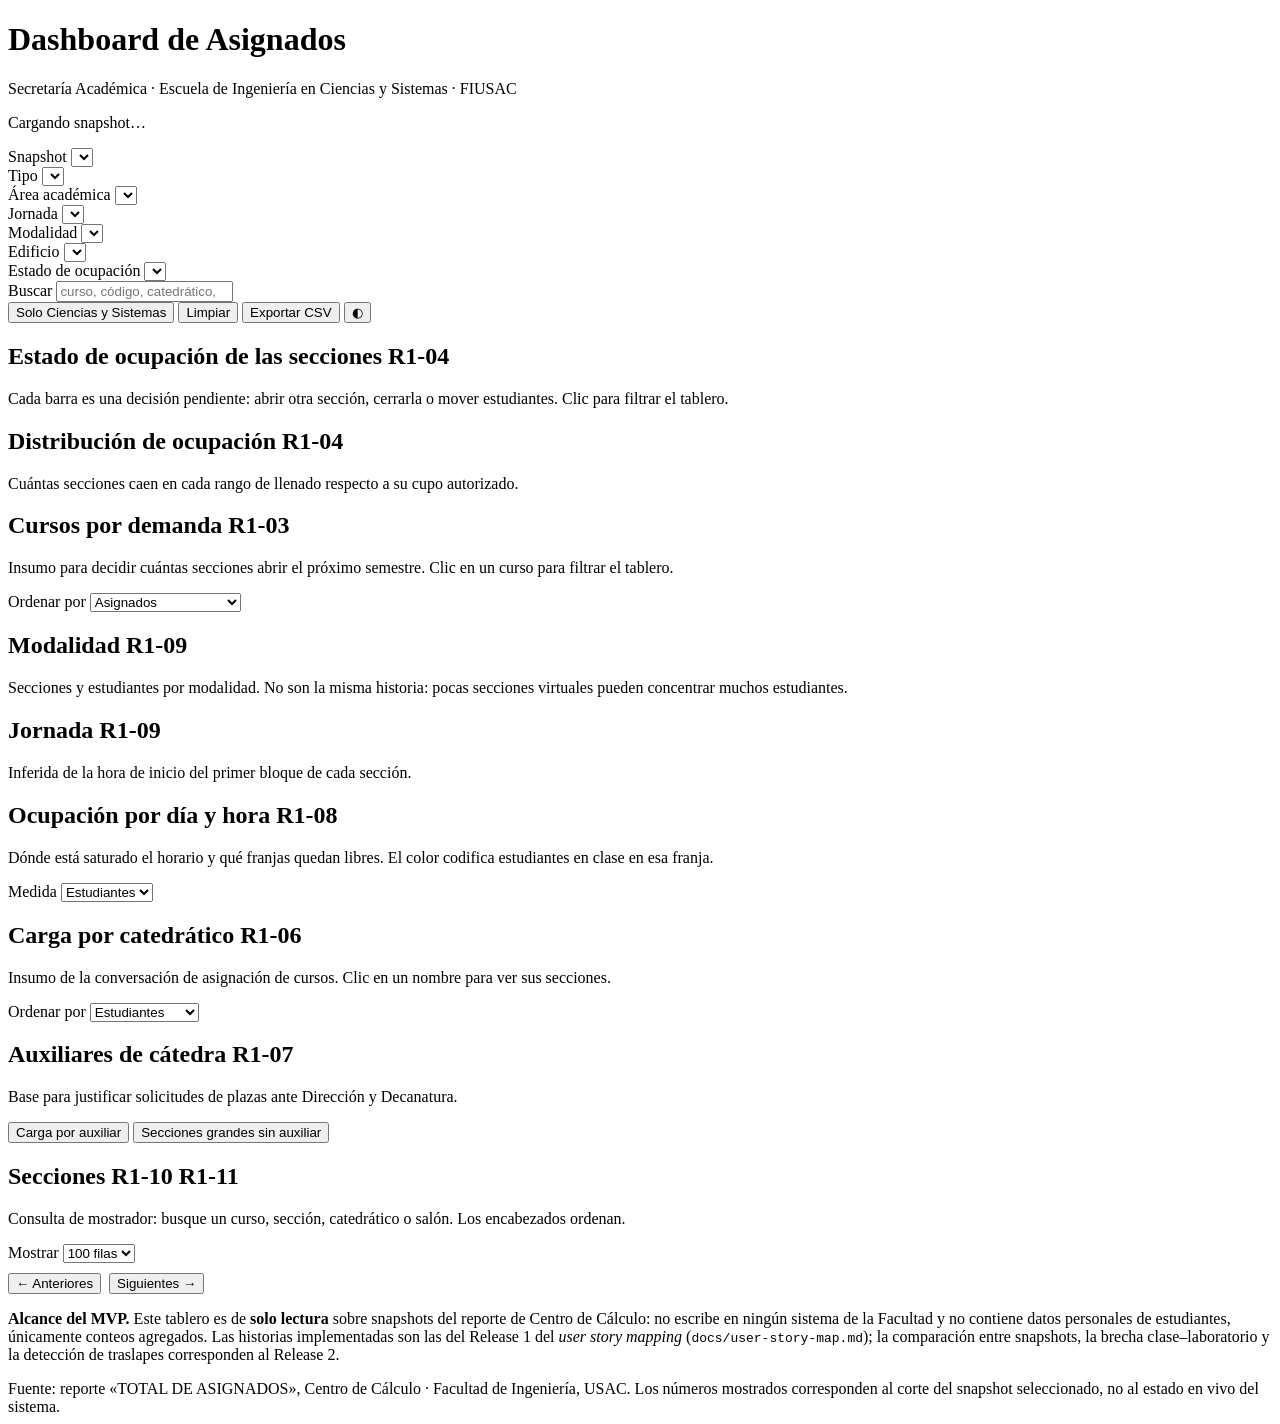
==== frontend/index.html @ 01c5485a "inicial y funcional" ====
<!DOCTYPE html>
<html lang="es">
<head>
<meta charset="utf-8">
<meta name="viewport" content="width=device-width, initial-scale=1">
<title>Asignados · Secretaría Académica ECYS</title>
<link rel="stylesheet" href="/styles.css">
<link rel="icon" href="data:image/svg+xml,%3Csvg xmlns='http://www.w3.org/2000/svg' viewBox='0 0 16 16'%3E%3Crect width='3' height='7' x='1' y='8' rx='1' fill='%232a78d6'/%3E%3Crect width='3' height='11' x='6' y='4' rx='1' fill='%232a78d6'/%3E%3Crect width='3' height='14' x='11' y='1' rx='1' fill='%232a78d6'/%3E%3C/svg%3E">
</head>
<body>

<header class="top">
  <div class="brand">
    <h1>Dashboard de Asignados</h1>
    <span class="sub">Secretaría Académica · Escuela de Ingeniería en Ciencias y Sistemas · FIUSAC</span>
  </div>

  <!-- R1-12 · procedencia del dato siempre visible -->
  <p class="provenance" id="provenance">
    <span class="loading">Cargando snapshot…</span>
  </p>

  <!-- R1-02 · filtros comunes a todo el tablero -->
  <div class="filters" id="filters">
    <div class="field">
      <label for="f-snapshot">Snapshot</label>
      <select id="f-snapshot" data-filter="snapshot_id"></select>
    </div>
    <div class="field">
      <label for="f-tipo">Tipo</label>
      <select id="f-tipo" data-filter="tipo"></select>
    </div>
    <div class="field">
      <label for="f-area">Área académica</label>
      <select id="f-area" data-filter="area"></select>
    </div>
    <div class="field">
      <label for="f-jornada">Jornada</label>
      <select id="f-jornada" data-filter="jornada"></select>
    </div>
    <div class="field">
      <label for="f-modalidad">Modalidad</label>
      <select id="f-modalidad" data-filter="modalidad"></select>
    </div>
    <div class="field">
      <label for="f-edificio">Edificio</label>
      <select id="f-edificio" data-filter="edificio"></select>
    </div>
    <div class="field">
      <label for="f-estado">Estado de ocupación</label>
      <select id="f-estado" data-filter="estado"></select>
    </div>
    <div class="field">
      <label for="f-q">Buscar</label>
      <input type="search" id="f-q" data-filter="q"
             placeholder="curso, código, catedrático, salón, auxiliar…">
    </div>
    <button class="btn ghost" id="btn-foco" title="Filtra al área que solicita el dashboard">
      Solo Ciencias y Sistemas
    </button>
    <button class="btn ghost" id="btn-reset">Limpiar</button>
    <button class="btn primary" id="btn-export">Exportar CSV</button>
    <button class="btn" id="btn-theme" title="Cambiar tema" aria-label="Cambiar tema">◐</button>
  </div>
</header>

<main>
  <!-- ══════════════════ R1-01 · pulso del semestre ══════════════════ -->
  <section>
    <div class="grid cards" id="kpis"></div>
    <p class="note" id="nota-procedencia" hidden></p>
  </section>

  <!-- ══════════════════ R1-04 / R1-05 · ocupación ══════════════════ -->
  <section class="grid two" style="margin-top:14px">
    <div class="card">
      <div class="card-head">
        <div>
          <h2>Estado de ocupación de las secciones <span class="story">R1-04</span></h2>
          <p class="hint">Cada barra es una decisión pendiente: abrir otra sección, cerrarla o mover estudiantes. Clic para filtrar el tablero.</p>
        </div>
      </div>
      <div id="chart-estado"></div>
      <p class="note" id="nota-umbral"></p>
    </div>

    <div class="card">
      <div class="card-head">
        <div>
          <h2>Distribución de ocupación <span class="story">R1-04</span></h2>
          <p class="hint">Cuántas secciones caen en cada rango de llenado respecto a su cupo autorizado.</p>
        </div>
      </div>
      <div id="chart-histograma"></div>
    </div>
  </section>

  <!-- ══════════════════ R1-03 · demanda por curso ══════════════════ -->
  <section class="grid" style="margin-top:14px">
    <div class="card">
      <div class="card-head">
        <div>
          <h2>Cursos por demanda <span class="story">R1-03</span></h2>
          <p class="hint">Insumo para decidir cuántas secciones abrir el próximo semestre. Clic en un curso para filtrar el tablero.</p>
        </div>
        <div class="field">
          <label for="f-orden-cursos">Ordenar por</label>
          <select id="f-orden-cursos">
            <option value="asignados">Asignados</option>
            <option value="secciones">Secciones</option>
            <option value="promedio">Promedio por sección</option>
            <option value="ocupacion">Ocupación</option>
          </select>
        </div>
      </div>
      <div id="chart-cursos"></div>
    </div>
  </section>

  <!-- ══════════════════ R1-09 · modalidad y jornada ══════════════════ -->
  <section class="grid two" style="margin-top:14px">
    <div class="card">
      <div class="card-head">
        <div>
          <h2>Modalidad <span class="story">R1-09</span></h2>
          <p class="hint">Secciones y estudiantes por modalidad. No son la misma historia: pocas secciones virtuales pueden concentrar muchos estudiantes.</p>
        </div>
      </div>
      <div id="chart-modalidad"></div>
    </div>
    <div class="card">
      <div class="card-head">
        <div>
          <h2>Jornada <span class="story">R1-09</span></h2>
          <p class="hint">Inferida de la hora de inicio del primer bloque de cada sección.</p>
        </div>
      </div>
      <div id="chart-jornada"></div>
    </div>
  </section>

  <!-- ══════════════════ R1-08 · salones y horarios ══════════════════ -->
  <section class="grid" style="margin-top:14px">
    <div class="card">
      <div class="card-head">
        <div>
          <h2>Ocupación por día y hora <span class="story">R1-08</span></h2>
          <p class="hint">Dónde está saturado el horario y qué franjas quedan libres. El color codifica estudiantes en clase en esa franja.</p>
        </div>
        <div class="field">
          <label for="f-metrica-heat">Medida</label>
          <select id="f-metrica-heat">
            <option value="asignados">Estudiantes</option>
            <option value="secciones">Secciones</option>
          </select>
        </div>
      </div>
      <div id="chart-heatmap"></div>
    </div>
  </section>

  <!-- ══════ R1-06 / R1-07 · docentes y auxiliares ══════ -->
  <section class="grid two" style="margin-top:14px">
    <div class="card">
      <div class="card-head">
        <div>
          <h2>Carga por catedrático <span class="story">R1-06</span></h2>
          <p class="hint">Insumo de la conversación de asignación de cursos. Clic en un nombre para ver sus secciones.</p>
        </div>
        <div class="field">
          <label for="f-orden-docentes">Ordenar por</label>
          <select id="f-orden-docentes">
            <option value="asignados">Estudiantes</option>
            <option value="secciones">Secciones</option>
            <option value="horas">Horas semana</option>
            <option value="nombre">Nombre</option>
          </select>
        </div>
      </div>
      <div class="tablewrap"><table id="tbl-docentes"></table></div>
    </div>

    <div class="card">
      <div class="card-head">
        <div>
          <h2>Auxiliares de cátedra <span class="story">R1-07</span></h2>
          <p class="hint">Base para justificar solicitudes de plazas ante Dirección y Decanatura.</p>
        </div>
      </div>
      <div class="tabs" role="tablist" id="tabs-aux">
        <button role="tab" aria-selected="true"  data-tab="ranking">Carga por auxiliar</button>
        <button role="tab" aria-selected="false" data-tab="sin">Secciones grandes sin auxiliar</button>
      </div>
      <div id="aux-resumen" class="legend"></div>
      <div class="tablewrap"><table id="tbl-aux"></table></div>
    </div>
  </section>

  <!-- ══════════════════ R1-10 / R1-11 · tabla maestra ══════════════════ -->
  <section class="grid" style="margin-top:14px">
    <div class="card">
      <div class="card-head">
        <div>
          <h2>Secciones <span class="story">R1-10</span> <span class="story">R1-11</span></h2>
          <p class="hint" id="hint-secciones">Consulta de mostrador: busque un curso, sección, catedrático o salón. Los encabezados ordenan.</p>
        </div>
        <div class="field">
          <label for="f-pagina">Mostrar</label>
          <select id="f-pagina">
            <option value="50">50 filas</option>
            <option value="100" selected>100 filas</option>
            <option value="300">300 filas</option>
          </select>
        </div>
      </div>
      <div class="tablewrap" style="max-height:600px"><table id="tbl-secciones"></table></div>
      <div style="display:flex;gap:8px;align-items:center;margin-top:10px">
        <button class="btn" id="btn-prev">← Anteriores</button>
        <button class="btn" id="btn-next">Siguientes →</button>
        <span class="hint" id="paginacion" style="margin:0"></span>
      </div>
    </div>
  </section>

  <p class="note" style="margin-top:16px">
    <b>Alcance del MVP.</b> Este tablero es de <b>solo lectura</b> sobre snapshots del reporte de
    Centro de Cálculo: no escribe en ningún sistema de la Facultad y no contiene datos personales de
    estudiantes, únicamente conteos agregados. Las historias implementadas son las del Release 1 del
    <i>user story mapping</i> (<code>docs/user-story-map.md</code>); la comparación entre snapshots,
    la brecha clase–laboratorio y la detección de traslapes corresponden al Release 2.
  </p>
</main>

<footer>
  Fuente: reporte «TOTAL DE ASIGNADOS», Centro de Cálculo · Facultad de Ingeniería, USAC.
  Los números mostrados corresponden al corte del snapshot seleccionado, no al estado en vivo del sistema.
</footer>

<div id="tip" role="status" aria-live="polite"></div>
<script src="/app.js"></script>
</body>
</html>
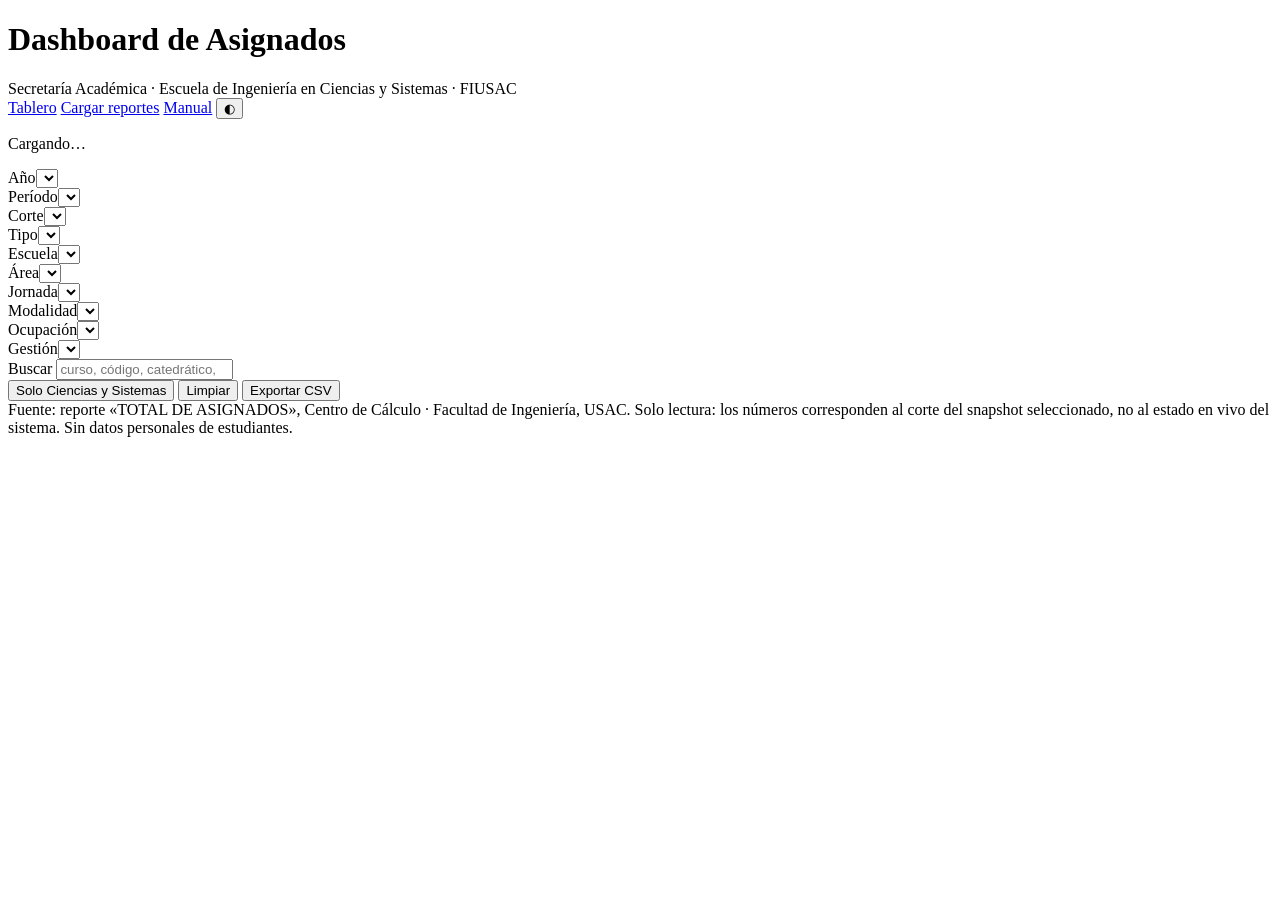
==== commit 7d246c6d: "v1.0: carga de reportes, vistas del perfil y despliegue con Docker - Pipeline único de ingesta (nave" ====
--- a/frontend/index.html
+++ b/frontend/index.html
@@ -13,230 +13,238 @@
   <div class="brand">
     <h1>Dashboard de Asignados</h1>
     <span class="sub">Secretaría Académica · Escuela de Ingeniería en Ciencias y Sistemas · FIUSAC</span>
-  </div>
-
-  <!-- R1-12 · procedencia del dato siempre visible -->
-  <p class="provenance" id="provenance">
-    <span class="loading">Cargando snapshot…</span>
-  </p>
-
-  <!-- R1-02 · filtros comunes a todo el tablero -->
+    <nav class="topnav" aria-label="Secciones">
+      <a href="/" aria-current="page">Tablero</a>
+      <a href="/cargas" class="cta">Cargar reportes</a>
+      <a href="/manual">Manual</a>
+      <button class="btn" id="btn-theme" title="Cambiar tema" aria-label="Cambiar tema">◐</button>
+    </nav>
+  </div>
+
+  <!-- R1-12 · procedencia del dato, siempre visible -->
+  <p class="provenance" id="provenance"><span class="loading">Cargando…</span></p>
+
+  <!-- Selector de snapshot: igual que el diálogo de Centro de Cálculo (año → período) + corte -->
+  <div class="selector-corte" id="selector-corte">
+    <div class="field"><label for="s-anio">Año</label><select id="s-anio"></select></div>
+    <div class="field"><label for="s-periodo">Período</label><select id="s-periodo"></select></div>
+    <div class="field"><label for="s-corte">Corte</label><select id="s-corte"></select></div>
+  </div>
+
+  <!-- R1-02 · filtros comunes a todas las vistas -->
   <div class="filters" id="filters">
-    <div class="field">
-      <label for="f-snapshot">Snapshot</label>
-      <select id="f-snapshot" data-filter="snapshot_id"></select>
-    </div>
-    <div class="field">
-      <label for="f-tipo">Tipo</label>
-      <select id="f-tipo" data-filter="tipo"></select>
-    </div>
-    <div class="field">
-      <label for="f-area">Área académica</label>
-      <select id="f-area" data-filter="area"></select>
-    </div>
-    <div class="field">
-      <label for="f-jornada">Jornada</label>
-      <select id="f-jornada" data-filter="jornada"></select>
-    </div>
-    <div class="field">
-      <label for="f-modalidad">Modalidad</label>
-      <select id="f-modalidad" data-filter="modalidad"></select>
-    </div>
-    <div class="field">
-      <label for="f-edificio">Edificio</label>
-      <select id="f-edificio" data-filter="edificio"></select>
-    </div>
-    <div class="field">
-      <label for="f-estado">Estado de ocupación</label>
-      <select id="f-estado" data-filter="estado"></select>
-    </div>
-    <div class="field">
-      <label for="f-q">Buscar</label>
-      <input type="search" id="f-q" data-filter="q"
-             placeholder="curso, código, catedrático, salón, auxiliar…">
-    </div>
-    <button class="btn ghost" id="btn-foco" title="Filtra al área que solicita el dashboard">
-      Solo Ciencias y Sistemas
-    </button>
+    <div class="field"><label for="f-tipo">Tipo</label><select id="f-tipo" data-filter="tipo"></select></div>
+    <div class="field"><label for="f-escuela">Escuela</label><select id="f-escuela" data-filter="escuela"></select></div>
+    <div class="field"><label for="f-area">Área</label><select id="f-area" data-filter="area"></select></div>
+    <div class="field"><label for="f-jornada">Jornada</label><select id="f-jornada" data-filter="jornada"></select></div>
+    <div class="field"><label for="f-modalidad">Modalidad</label><select id="f-modalidad" data-filter="modalidad"></select></div>
+    <div class="field"><label for="f-estado">Ocupación</label><select id="f-estado" data-filter="estado"></select></div>
+    <div class="field"><label for="f-estado_gestion">Gestión</label><select id="f-estado_gestion" data-filter="estado_gestion"></select></div>
+    <div class="field"><label for="f-q">Buscar</label>
+      <input type="search" id="f-q" data-filter="q" placeholder="curso, código, catedrático, salón, auxiliar…"></div>
+    <button class="btn ghost" id="btn-foco" title="Filtra a la escuela que solicita el tablero">Solo Ciencias y Sistemas</button>
     <button class="btn ghost" id="btn-reset">Limpiar</button>
     <button class="btn primary" id="btn-export">Exportar CSV</button>
-    <button class="btn" id="btn-theme" title="Cambiar tema" aria-label="Cambiar tema">◐</button>
   </div>
 </header>
 
 <main>
-  <!-- ══════════════════ R1-01 · pulso del semestre ══════════════════ -->
-  <section>
-    <div class="grid cards" id="kpis"></div>
-    <p class="note" id="nota-procedencia" hidden></p>
+  <!-- Estado vacío: aún no hay reportes -->
+  <section id="vacio" class="empty" hidden>
+    <h2>Aún no hay reportes cargados</h2>
+    <p>Descargue de Centro de Cálculo el reporte <b>Contadores asignados (Condensado)</b> en Excel y cárguelo.
+       Puede subir varios a la vez: el sistema identifica solo el período y la fecha de corte de cada uno.</p>
+    <p style="margin-top:16px"><a class="btn primary" href="/cargas" style="text-decoration:none">Cargar reportes</a></p>
   </section>
 
-  <!-- ══════════════════ R1-04 / R1-05 · ocupación ══════════════════ -->
-  <section class="grid two" style="margin-top:14px">
-    <div class="card">
-      <div class="card-head">
-        <div>
+  <div id="contenido" hidden>
+    <!-- R1-01 · pulso del período -->
+    <section class="grid cards" id="kpis"></section>
+    <div id="notas"></div>
+
+    <nav class="viewtabs" role="tablist" aria-label="Vistas" id="viewtabs">
+      <a href="#resumen" role="tab" data-vista="resumen">Resumen</a>
+      <a href="#seguimiento" role="tab" data-vista="seguimiento">Seguimiento de cursos<span class="perfil">VISTA 1</span></a>
+      <a href="#gestiones" role="tab" data-vista="gestiones">Estado de gestiones<span class="perfil">VISTA 2</span></a>
+      <a href="#tiempos" role="tab" data-vista="tiempos">Tiempos de atención<span class="perfil">VISTA 3</span></a>
+      <a href="#docentes" role="tab" data-vista="docentes">Docentes y auxiliares</a>
+      <a href="#secciones" role="tab" data-vista="secciones">Secciones</a>
+    </nav>
+
+    <!-- ═══════════════ RESUMEN ═══════════════ -->
+    <section class="vista" data-vista="resumen">
+      <div class="grid two">
+        <div class="card">
           <h2>Estado de ocupación de las secciones <span class="story">R1-04</span></h2>
-          <p class="hint">Cada barra es una decisión pendiente: abrir otra sección, cerrarla o mover estudiantes. Clic para filtrar el tablero.</p>
-        </div>
-      </div>
-      <div id="chart-estado"></div>
-      <p class="note" id="nota-umbral"></p>
-    </div>
-
-    <div class="card">
-      <div class="card-head">
-        <div>
+          <p class="hint">Cada barra es una decisión pendiente: abrir otra sección, cerrarla o mover estudiantes. Clic para filtrar.</p>
+          <div id="chart-estado"></div>
+          <p class="note" id="nota-umbral"></p>
+        </div>
+        <div class="card">
           <h2>Distribución de ocupación <span class="story">R1-04</span></h2>
-          <p class="hint">Cuántas secciones caen en cada rango de llenado respecto a su cupo autorizado.</p>
-        </div>
-      </div>
-      <div id="chart-histograma"></div>
-    </div>
-  </section>
-
-  <!-- ══════════════════ R1-03 · demanda por curso ══════════════════ -->
-  <section class="grid" style="margin-top:14px">
-    <div class="card">
-      <div class="card-head">
-        <div>
-          <h2>Cursos por demanda <span class="story">R1-03</span></h2>
-          <p class="hint">Insumo para decidir cuántas secciones abrir el próximo semestre. Clic en un curso para filtrar el tablero.</p>
-        </div>
-        <div class="field">
-          <label for="f-orden-cursos">Ordenar por</label>
-          <select id="f-orden-cursos">
-            <option value="asignados">Asignados</option>
-            <option value="secciones">Secciones</option>
-            <option value="promedio">Promedio por sección</option>
-            <option value="ocupacion">Ocupación</option>
-          </select>
-        </div>
-      </div>
-      <div id="chart-cursos"></div>
-    </div>
-  </section>
-
-  <!-- ══════════════════ R1-09 · modalidad y jornada ══════════════════ -->
-  <section class="grid two" style="margin-top:14px">
-    <div class="card">
-      <div class="card-head">
-        <div>
+          <p class="hint">Secciones abiertas según cuánto llenaron su cupo autorizado.</p>
+          <div id="chart-histograma"></div>
+        </div>
+      </div>
+      <div class="grid two" style="margin-top:14px">
+        <div class="card">
           <h2>Modalidad <span class="story">R1-09</span></h2>
-          <p class="hint">Secciones y estudiantes por modalidad. No son la misma historia: pocas secciones virtuales pueden concentrar muchos estudiantes.</p>
-        </div>
-      </div>
-      <div id="chart-modalidad"></div>
-    </div>
-    <div class="card">
-      <div class="card-head">
-        <div>
+          <p class="hint">La barra mide estudiantes; la etiqueta dice también las secciones.</p>
+          <div id="chart-modalidad"></div>
+        </div>
+        <div class="card">
           <h2>Jornada <span class="story">R1-09</span></h2>
           <p class="hint">Inferida de la hora de inicio del primer bloque de cada sección.</p>
-        </div>
-      </div>
-      <div id="chart-jornada"></div>
-    </div>
-  </section>
-
-  <!-- ══════════════════ R1-08 · salones y horarios ══════════════════ -->
-  <section class="grid" style="margin-top:14px">
-    <div class="card">
-      <div class="card-head">
-        <div>
-          <h2>Ocupación por día y hora <span class="story">R1-08</span></h2>
-          <p class="hint">Dónde está saturado el horario y qué franjas quedan libres. El color codifica estudiantes en clase en esa franja.</p>
-        </div>
-        <div class="field">
-          <label for="f-metrica-heat">Medida</label>
-          <select id="f-metrica-heat">
-            <option value="asignados">Estudiantes</option>
-            <option value="secciones">Secciones</option>
-          </select>
-        </div>
-      </div>
-      <div id="chart-heatmap"></div>
-    </div>
-  </section>
-
-  <!-- ══════ R1-06 / R1-07 · docentes y auxiliares ══════ -->
-  <section class="grid two" style="margin-top:14px">
-    <div class="card">
-      <div class="card-head">
-        <div>
-          <h2>Carga por catedrático <span class="story">R1-06</span></h2>
-          <p class="hint">Insumo de la conversación de asignación de cursos. Clic en un nombre para ver sus secciones.</p>
-        </div>
-        <div class="field">
-          <label for="f-orden-docentes">Ordenar por</label>
-          <select id="f-orden-docentes">
-            <option value="asignados">Estudiantes</option>
-            <option value="secciones">Secciones</option>
-            <option value="horas">Horas semana</option>
-            <option value="nombre">Nombre</option>
-          </select>
-        </div>
-      </div>
-      <div class="tablewrap"><table id="tbl-docentes"></table></div>
-    </div>
-
-    <div class="card">
-      <div class="card-head">
-        <div>
+          <div id="chart-jornada"></div>
+        </div>
+      </div>
+      <div class="card" style="margin-top:14px">
+        <h2>Asignados por escuela <span class="story">R1-02</span></h2>
+        <p class="hint" id="hint-escuela">Clic en una escuela para filtrar todo el tablero.</p>
+        <div id="chart-escuela"></div>
+      </div>
+    </section>
+
+    <!-- ═══════════════ VISTA 1 · SEGUIMIENTO DE CURSOS ═══════════════ -->
+    <section class="vista" data-vista="seguimiento" hidden>
+      <div class="card">
+        <div class="card-head">
+          <div>
+            <h2>Cursos por demanda <span class="story">R1-03</span></h2>
+            <p class="hint">Insumo para decidir cuántas secciones abrir. Clic en un curso para filtrar el tablero.</p>
+          </div>
+          <div class="field"><label for="f-orden-cursos">Ordenar por</label>
+            <select id="f-orden-cursos">
+              <option value="asignados">Asignados</option><option value="secciones">Secciones</option>
+              <option value="promedio">Promedio por sección</option><option value="ocupacion">Ocupación</option>
+              <option value="pendientes">Gestiones pendientes</option>
+            </select></div>
+        </div>
+        <div id="chart-cursos"></div>
+      </div>
+
+      <div class="grid two" style="margin-top:14px">
+        <div class="card">
+          <h2>Evolución entre cortes del período <span class="story">R2-01</span></h2>
+          <p class="hint" id="hint-evolucion">Asignados en cada fecha de corte cargada para este período.</p>
+          <div id="chart-evolucion"></div>
+        </div>
+        <div class="card">
+          <h2>Histórico por período <span class="story">R2-01</span></h2>
+          <p class="hint">Último corte de cada período cargado. Clic para abrirlo.</p>
+          <div id="chart-historico"></div>
+        </div>
+      </div>
+
+      <div class="card" style="margin-top:14px">
+        <h2>Cambios desde el corte anterior <span class="story">R2-01</span></h2>
+        <p class="hint" id="hint-cambios"></p>
+        <div class="tablewrap"><table id="tbl-cambios"></table></div>
+      </div>
+
+      <div class="card" style="margin-top:14px">
+        <div class="card-head">
+          <div>
+            <h2>Ocupación por día y hora <span class="story">R1-08</span></h2>
+            <p class="hint">Dónde se satura el horario y qué franjas quedan libres. Solo secciones abiertas.</p>
+          </div>
+          <div class="field"><label for="f-metrica-heat">Medida</label>
+            <select id="f-metrica-heat"><option value="asignados">Estudiantes</option><option value="secciones">Secciones</option></select></div>
+        </div>
+        <div id="chart-heatmap"></div>
+      </div>
+    </section>
+
+    <!-- ═══════════════ VISTA 2 · ESTADO DE GESTIONES ═══════════════ -->
+    <section class="vista" data-vista="gestiones" hidden>
+      <p class="note" style="margin:0 0 12px"><b>Qué es una gestión aquí.</b> Cada sección abierta se revisa contra los trámites que
+        la Secretaría resuelve sobre la oferta: asignar catedrático (el reporte dice «STAFF»), conseguir salón, ampliar cupo o abrir sección,
+        revisar cierre o fusión, definir el límite de asignados y pedir plaza de auxiliar. Todo sale del reporte de asignados; no se
+        captura nada a mano.</p>
+      <div class="kpi-mini" id="gest-kpis"></div>
+      <div class="card">
+        <h2>Estado de gestiones por curso <span class="story">R1-13</span></h2>
+        <p class="hint">Proporción de secciones abiertas de cada curso; los cursos con más secciones pendientes, primero. Clic para filtrar.</p>
+        <div class="stack-legend" id="leyenda-gestion"></div>
+        <div id="chart-gestion-cursos"></div>
+      </div>
+      <div class="card" style="margin-top:14px">
+        <div class="card-head">
+          <div>
+            <h2>Gestiones por resolver <span class="story">R1-13</span></h2>
+            <p class="hint">Lista de trabajo: una fila por gestión, las pendientes primero.</p>
+          </div>
+          <button class="btn" id="btn-export-gestiones">Exportar gestiones CSV</button>
+        </div>
+        <div class="tablewrap" style="max-height:520px"><table id="tbl-gestiones"></table></div>
+      </div>
+    </section>
+
+    <!-- ═══════════════ VISTA 3 · TIEMPOS DE ATENCIÓN ═══════════════ -->
+    <section class="vista" data-vista="tiempos" hidden>
+      <div id="tiempos-contenido"></div>
+    </section>
+
+    <!-- ═══════════════ DOCENTES Y AUXILIARES ═══════════════ -->
+    <section class="vista" data-vista="docentes" hidden>
+      <div class="grid two">
+        <div class="card">
+          <div class="card-head">
+            <div>
+              <h2>Carga por catedrático <span class="story">R1-06</span></h2>
+              <p class="hint">Secciones abiertas. Clic en un nombre para ver sus secciones.</p>
+            </div>
+            <div class="field"><label for="f-orden-docentes">Ordenar por</label>
+              <select id="f-orden-docentes">
+                <option value="asignados">Estudiantes</option><option value="secciones">Secciones</option>
+                <option value="horas">Horas semana</option><option value="nombre">Nombre</option>
+              </select></div>
+          </div>
+          <div class="tablewrap"><table id="tbl-docentes"></table></div>
+        </div>
+        <div class="card">
           <h2>Auxiliares de cátedra <span class="story">R1-07</span></h2>
           <p class="hint">Base para justificar solicitudes de plazas ante Dirección y Decanatura.</p>
-        </div>
-      </div>
-      <div class="tabs" role="tablist" id="tabs-aux">
-        <button role="tab" aria-selected="true"  data-tab="ranking">Carga por auxiliar</button>
-        <button role="tab" aria-selected="false" data-tab="sin">Secciones grandes sin auxiliar</button>
-      </div>
-      <div id="aux-resumen" class="legend"></div>
-      <div class="tablewrap"><table id="tbl-aux"></table></div>
-    </div>
-  </section>
-
-  <!-- ══════════════════ R1-10 / R1-11 · tabla maestra ══════════════════ -->
-  <section class="grid" style="margin-top:14px">
-    <div class="card">
-      <div class="card-head">
-        <div>
-          <h2>Secciones <span class="story">R1-10</span> <span class="story">R1-11</span></h2>
-          <p class="hint" id="hint-secciones">Consulta de mostrador: busque un curso, sección, catedrático o salón. Los encabezados ordenan.</p>
-        </div>
-        <div class="field">
-          <label for="f-pagina">Mostrar</label>
-          <select id="f-pagina">
-            <option value="50">50 filas</option>
-            <option value="100" selected>100 filas</option>
-            <option value="300">300 filas</option>
-          </select>
-        </div>
-      </div>
-      <div class="tablewrap" style="max-height:600px"><table id="tbl-secciones"></table></div>
-      <div style="display:flex;gap:8px;align-items:center;margin-top:10px">
-        <button class="btn" id="btn-prev">← Anteriores</button>
-        <button class="btn" id="btn-next">Siguientes →</button>
-        <span class="hint" id="paginacion" style="margin:0"></span>
-      </div>
-    </div>
-  </section>
-
-  <p class="note" style="margin-top:16px">
-    <b>Alcance del MVP.</b> Este tablero es de <b>solo lectura</b> sobre snapshots del reporte de
-    Centro de Cálculo: no escribe en ningún sistema de la Facultad y no contiene datos personales de
-    estudiantes, únicamente conteos agregados. Las historias implementadas son las del Release 1 del
-    <i>user story mapping</i> (<code>docs/user-story-map.md</code>); la comparación entre snapshots,
-    la brecha clase–laboratorio y la detección de traslapes corresponden al Release 2.
-  </p>
+          <div class="tabs" role="tablist" id="tabs-aux">
+            <button role="tab" aria-selected="true" data-tab="ranking">Carga por auxiliar</button>
+            <button role="tab" aria-selected="false" data-tab="sin">Secciones grandes sin auxiliar</button>
+            <button role="tab" aria-selected="false" data-tab="tipos">Tipos de miembro</button>
+          </div>
+          <div id="aux-resumen" class="legend"></div>
+          <div class="tablewrap"><table id="tbl-aux"></table></div>
+        </div>
+      </div>
+    </section>
+
+    <!-- ═══════════════ SECCIONES ═══════════════ -->
+    <section class="vista" data-vista="secciones" hidden>
+      <div class="card">
+        <div class="card-head">
+          <div>
+            <h2>Secciones <span class="story">R1-10</span> <span class="story">R1-11</span></h2>
+            <p class="hint">Consulta de mostrador: busque arriba un curso, sección, catedrático o salón. Los encabezados ordenan.</p>
+          </div>
+          <div class="field"><label for="f-pagina">Mostrar</label>
+            <select id="f-pagina"><option value="50">50 filas</option><option value="100" selected>100 filas</option><option value="300">300 filas</option></select></div>
+        </div>
+        <div class="tablewrap" style="max-height:640px"><table id="tbl-secciones"></table></div>
+        <div style="display:flex;gap:8px;align-items:center;margin-top:10px;flex-wrap:wrap">
+          <button class="btn" id="btn-prev">← Anteriores</button>
+          <button class="btn" id="btn-next">Siguientes →</button>
+          <span class="hint" id="paginacion" style="margin:0"></span>
+        </div>
+      </div>
+    </section>
+  </div>
 </main>
 
 <footer>
-  Fuente: reporte «TOTAL DE ASIGNADOS», Centro de Cálculo · Facultad de Ingeniería, USAC.
-  Los números mostrados corresponden al corte del snapshot seleccionado, no al estado en vivo del sistema.
+  Fuente: reporte «TOTAL DE ASIGNADOS», Centro de Cálculo · Facultad de Ingeniería, USAC. Solo lectura: los números
+  corresponden al corte del snapshot seleccionado, no al estado en vivo del sistema. Sin datos personales de estudiantes.
 </footer>
 
 <div id="tip" role="status" aria-live="polite"></div>
+<script src="/common.js"></script>
 <script src="/app.js"></script>
 </body>
 </html>
